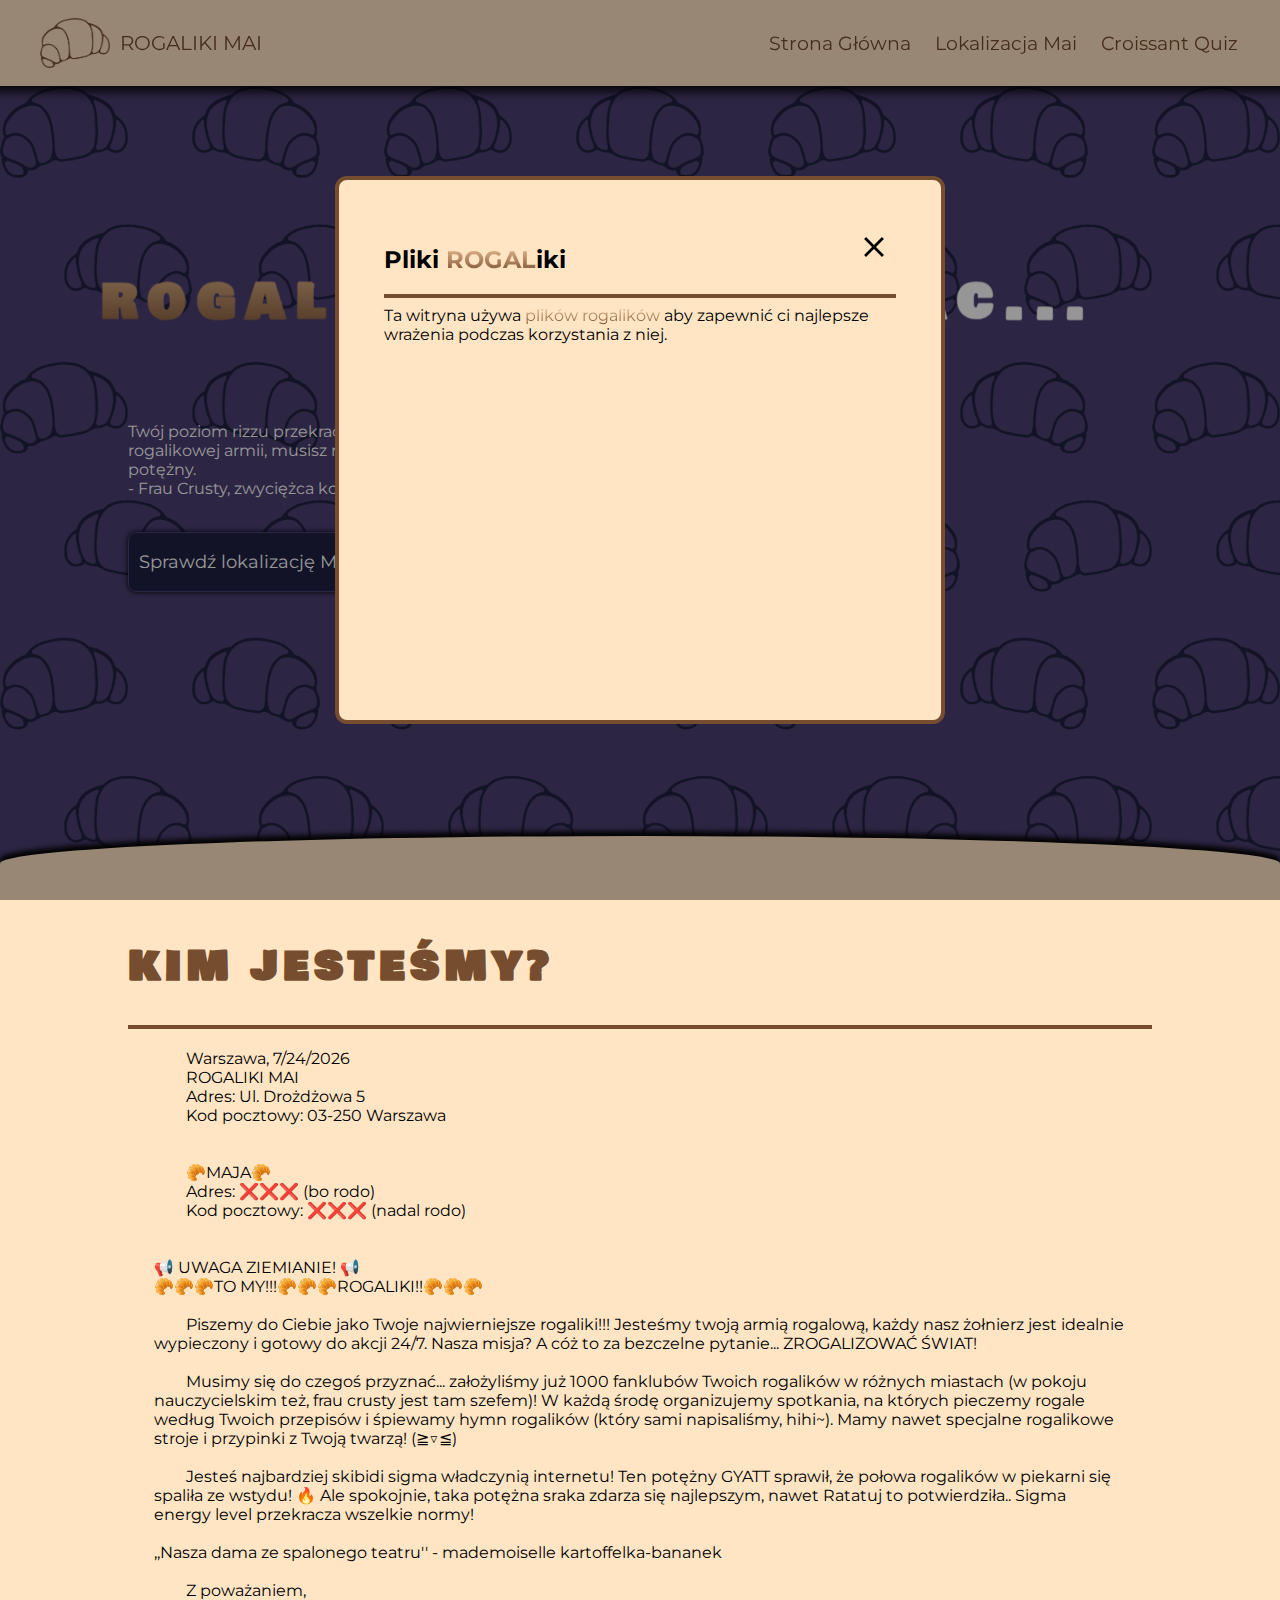
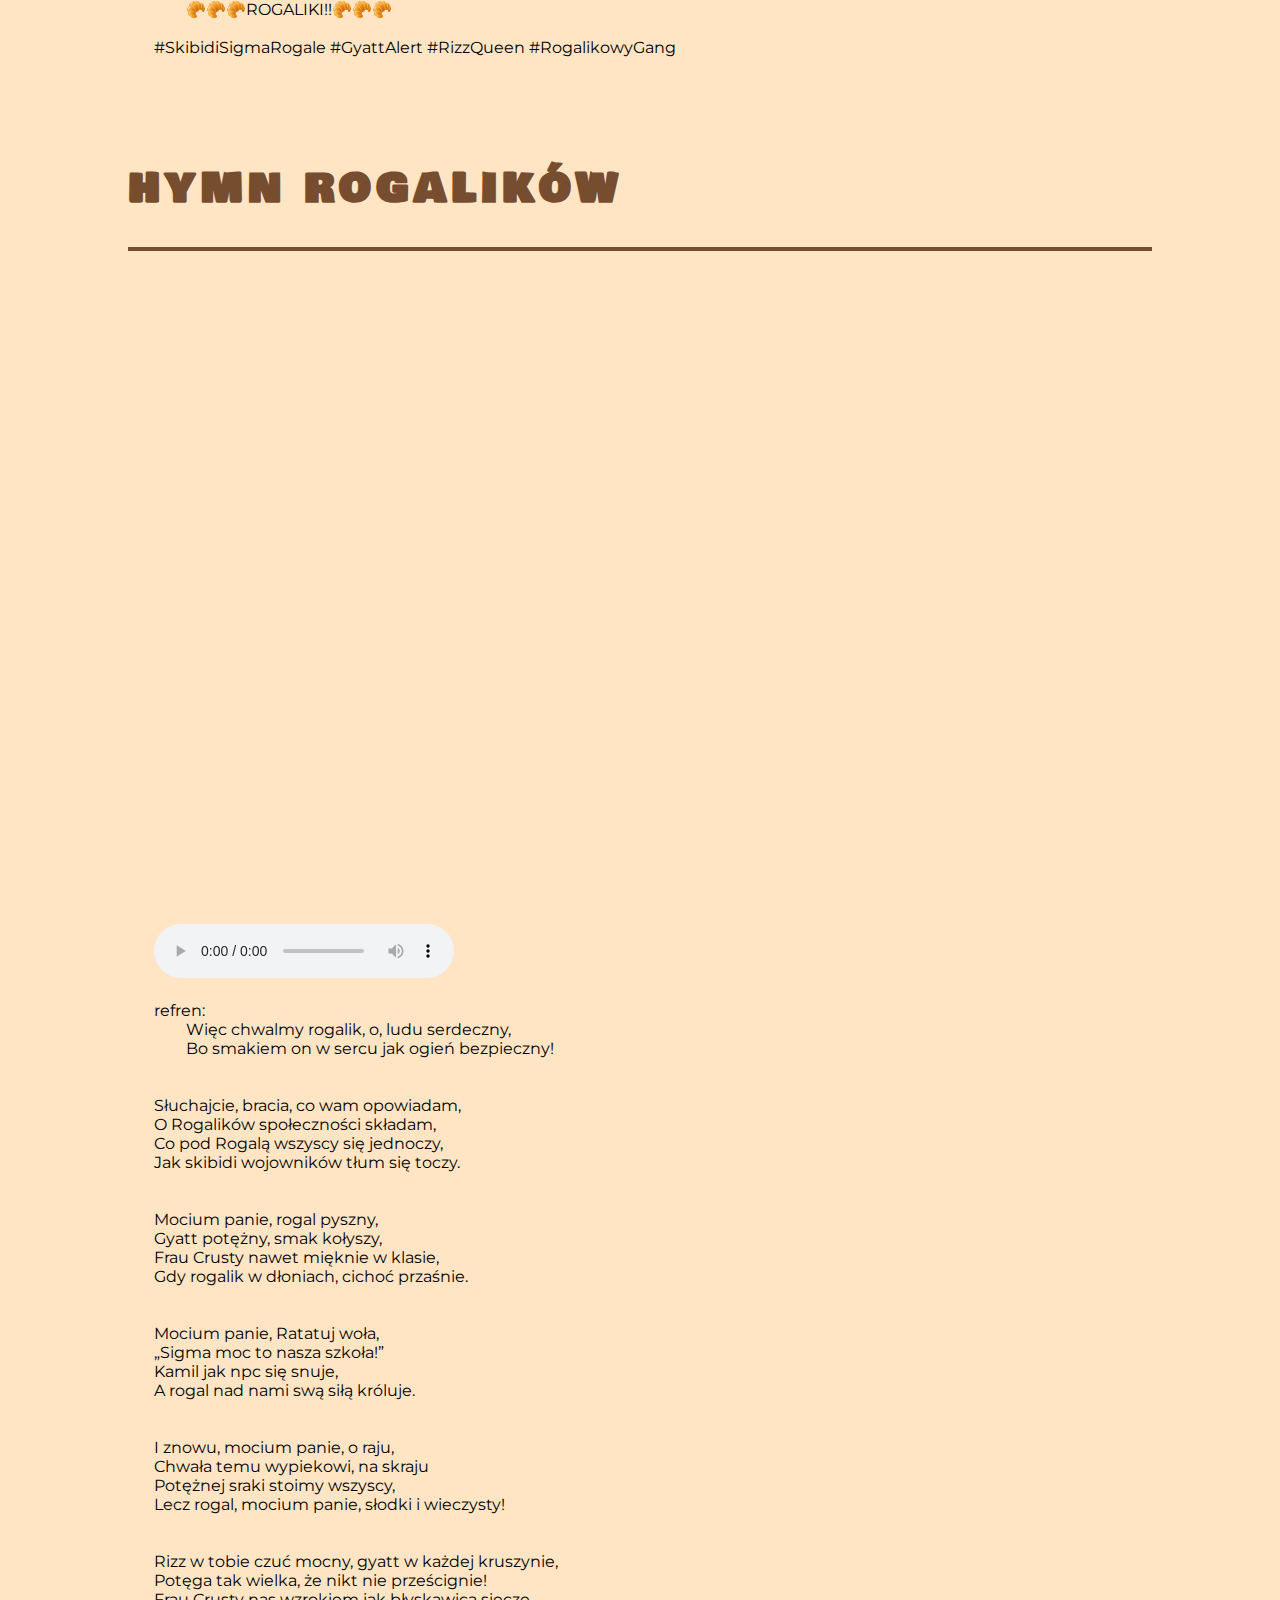
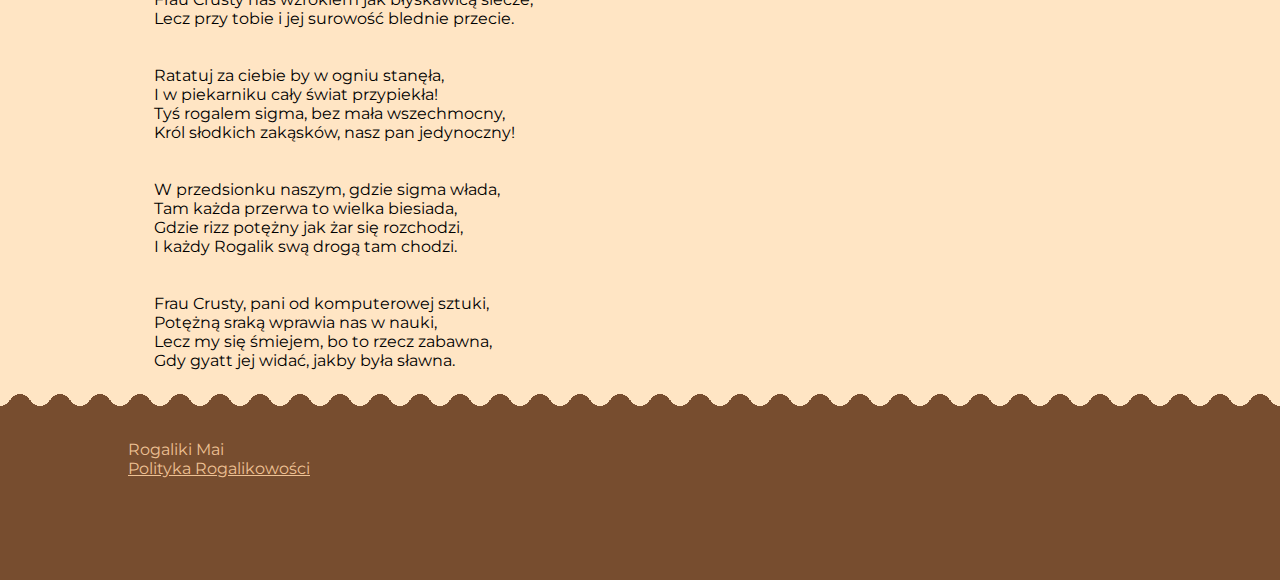
==== index.html @ 48d4c724 "renamed" ====
<!DOCTYPE html>
<html lang="en">
<head>
    <meta charset="UTF-8">
    <meta http-equiv="Cache-Control" content="no-cache, no-store, must-revalidate"/>
    <meta http-equiv="Pragma" content="no-cache"/>
    <meta http-equiv="Expires" content="0"/>
    <meta name="viewport" content="width=device-width, initial-scale=1.0">
    <meta name="description" content="Fanpage MAI ROGALI | Armia rogalików 🥐">
    <meta name="googlebot" content="notranslate">
    <meta name="keywords" content="fanpage, maja rogala, rogaliki, armia rogalików">
    <meta name="language" content="Polish">
    <link rel="stylesheet" href="css/general.css?nocache=29.10.2024"> <!-- nonspecific -->
    

    <link rel="preconnect" href="https://fonts.googleapis.com">
    <link rel="preconnect" href="https://fonts.gstatic.com" crossorigin>
    <link href="https://fonts.googleapis.com/css2?family=Bowlby+One+SC&family=Montserrat:ital,wght@0,100..900;1,100..900&display=swap" rel="stylesheet">
    <title>Strona główna | MajaRogala.com</title>
    <script src="script.js?nocache=29.10.2024" defer></script>
    <style>
        .box {
            --size: 10px;
            --p: 5px;
            --R: 10.9px /*sqrt(var(--size)*var(--size) + var(--p)*var(--p))*/;
            height: 40px;
            outline: 10px solid black;
            background-color: #774D2F;
        }

        .box.mask {
            -webkit-mask:
                radial-gradient(var(--R) at 50% calc(var(--size) + var(--p)),blue 99%,#0000 101%) calc(50% - 2*var(--size)) 0/calc(4*var(--size)) 100%,
                radial-gradient(var(--R) at 50% calc(-1*var(--p)),#0000 99%,red 101%) 50% var(--size)/calc(4*var(--size)) 100% repeat-x;
            background-color: #774D2F;
            border: none;
            
        }
    </style>
    <style>
        .container {
            perspective: 1000px;
            height: 100px;
            width: 90%;
            margin-top: 4vh;
            margin-bottom: 8vh;
        }

        .cube {
            width: 100%;
            height: 100%;
            position: relative;
            transform-style: preserve-3d;
            animation: rotate 16s infinite linear;
        }

        @keyframes rotate {
            0% {
                transform: rotateX(0deg);
            }
            5% {
                transform: rotateX(90deg);
            }
            25% {
                transform: rotateX(90deg);
            }
            30% {
                transform: rotateX(180deg);
            }
            50% {
                transform: rotateX(180deg);
            }
            55% {
                transform: rotateX(270deg);
            }
            75% {
                transform: rotateX(270deg);
            }
            80% {
                transform: rotateX(360deg);
            }
            100% {
                transform: rotateX(360deg);
            }
        }

        .face {
            position: absolute;
            width: 100%;
            height: 100%;
            display: flex;
            align-items: center;
            backface-visibility: hidden;
            box-sizing: border-box;
        }

        /* Position the faces */
        .face:nth-child(1) { transform: rotateX(0deg) translateZ(50px); }
        .face:nth-child(2) { transform: rotateX(-90deg) translateZ(50px); }
        .face:nth-child(3) { transform: rotateX(-180deg) translateZ(50px); }
        .face:nth-child(4) { transform: rotateX(-270deg) translateZ(50px); }
    </style>
</head>
<body>

    <nav id="navbar">
        <div class="nav-wrapper">
            <div class="logo">
                <a href="#home"><img src="img/rogalik.png" alt="logo"><div>ROGALIKI MAI</div></a>
            </div>
            <ul id="menu">
                <li><a href="#">Strona Główna</a></li>
                <li><a href="https://www.google.com/maps/place/Zesp%C3%B3%C5%82+Szk%C3%B3%C5%82+Ponadgimnazjalnych+nr+5+w+Kro%C5%9Bnie,+Rzeszowska+10,+38-404+Krosno/@49.7195922,21.7170761,17z">Lokalizacja Mai</a></li>
                <li><a href="#">Croissant Quiz</a></li>
            </ul>
            <svg id="burger" xmlns="http://www.w3.org/2000/svg" height="24px" viewBox="0 -960 960 960" width="24px" fill="#774d2f"><path d="M120-240v-80h720v80H120Zm0-200v-80h720v80H120Zm0-200v-80h720v80H120Z"/>  </svg>

        </div>
    </nav>
    <div id="landing">
        <div class="container">
            <div class="cube">
                <div class="face"><h1><span class="rogalowy">rogal</span>nie rzecz biorąc...</h1></div>
                <div class="face"><h1>z<span class="rogalowy">rogal</span>uj sobie życie!</h1></div>
                <div class="face"><h1><span class="rogalowy">rogal</span>nie tego nie pożałujesz!</h1></div>
                <div class="face"><h1><span class="rogalowy">rogal</span>uj jak szalony!</h1></div>
            </div>
        </div>
        
        <p>Twój poziom rizzu przekracza wszelkie normy sanitarne! Jeśli chcesz dołączyć do naszej rogalikowej armii, musisz najpierw udowodnić, że Twój GYATT jest wystarczająco potężny. <br> - Frau Crusty, zwyciężca konkursu #1 Gyatt Poland</p><br>
        <button><a style="text-decoration: none;color: white;"href="https://www.google.com/maps/place/Zesp%C3%B3%C5%82+Szk%C3%B3%C5%82+Ponadgimnazjalnych+nr+5+w+Kro%C5%9Bnie,+Rzeszowska+10,+38-404+Krosno/@49.7195922,21.7170761,17z">Sprawdź lokalizację Mai Rogali</a><svg xmlns="http://www.w3.org/2000/svg" height="24px" viewBox="0 -960 960 960" width="24px" height="24px" fill="#fefefe"><path d="M647-440H160v-80h487L423-744l57-56 320 320-320 320-57-56 224-224Z"/></svg></button>
    </div>
    <div id="main">
        <div id="container">
            <h1>KIM JESTEŚMY?</h1>
            <hr>
            <p class="mainarticle">
                &emsp;&emsp;Warszawa, <script>document.currentScript.outerHTML = new Date().toLocaleDateString();
                </script><br>
                &emsp;&emsp;ROGALIKI MAI<br>
                &emsp;&emsp;Adres: Ul. Drożdżowa 5<br>
                &emsp;&emsp;Kod pocztowy: 03-250 Warszawa<br>
                <br>
                <br>
                &emsp;&emsp;🥐MAJA🥐<br>
                &emsp;&emsp;Adres: ❌❌❌ (bo rodo)<br>
                &emsp;&emsp;Kod pocztowy: ❌❌❌ (nadal rodo)<br>
                <br>
                <br>
                📢 UWAGA ZIEMIANIE! 📢<br>
                🥐🥐🥐TO MY!!!🥐🥐🥐ROGALIKI!!🥐🥐🥐<br><br>
                &emsp;&emsp;Piszemy do Ciebie jako Twoje najwierniejsze rogaliki!!! Jesteśmy twoją armią rogalową, każdy nasz żołnierz jest idealnie wypieczony i gotowy do akcji 24/7. Nasza misja? A cóż to za bezczelne pytanie... ZROGALIZOWAĆ ŚWIAT!
                <br><br>
                &emsp;&emsp;Musimy się do czegoś przyznać... założyliśmy już 1000 fanklubów Twoich rogalików w różnych miastach (w pokoju nauczycielskim też, frau crusty jest tam szefem)! W każdą środę organizujemy spotkania, na których pieczemy rogale według Twoich przepisów i śpiewamy hymn rogalików (który sami napisaliśmy, hihi~). Mamy nawet specjalne rogalikowe stroje i przypinki z Twoją twarzą! (⁠≧⁠▽⁠≦⁠)
                <br><br>
                &emsp;&emsp;Jesteś najbardziej skibidi sigma władczynią internetu! Ten potężny GYATT sprawił, że połowa rogalików w piekarni się spaliła ze wstydu! 🔥 Ale spokojnie, taka potężna srаka zdarza się najlepszym, nawet Ratatuj to potwierdziła.. Sigma energy level przekracza wszelkie normy!

                <br><br>
                ,,Nasza dama ze spalonego teatru'' - mademoiselle kartoffelka-bananek<br><br>

                
                &emsp;&emsp;Z poważaniem, <br>
                &emsp;&emsp;🥐🥐🥐ROGALIKI!!🥐🥐🥐<br><br>

                #SkibidiSigmaRogale #GyattAlert #RizzQueen #RogalikowyGang

            </p>
            <br><br><br>
            <h1>HYMN ROGALIKÓW</h1>
            <hr>
            <p class="mainarticle">
                <iframe id="ytiframe" width="560" height="315" src="https://www.youtube.com/embed/8287SvVeguQ?si=bzVnRDHupe-ZYFOX" title="YouTube video player" frameborder="0" allow="accelerometer; autoplay; clipboard-write; encrypted-media; gyroscope; picture-in-picture; web-share" referrerpolicy="strict-origin-when-cross-origin" allowfullscreen></iframe>
                <br><br>
                <audio controls>
                    <source src="img/hymn.mp3" type="audio/mp3">
                </audio>
                <br><br>
                refren:<br>
                &emsp;&emsp;Więc chwalmy rogalik, o, ludu serdeczny,<br>
                &emsp;&emsp;Bo smakiem on w sercu jak ogień bezpieczny!<br>
                <br><br>

            Słuchajcie, bracia, co wam opowiadam,<br>
            O Rogalików społeczności składam,<br>
            Co pod Rogalą wszyscy się jednoczy,<br>
            Jak skibidi wojowników tłum się toczy.<br>
            <br><br>
            Mocium panie, rogal pyszny,<br>
            Gyatt potężny, smak kołyszy,<br>
            Frau Crusty nawet mięknie w klasie,<br>
            Gdy rogalik w dłoniach, cichoć przaśnie.<br>
            <br><br>
            Mocium panie, Ratatuj woła,<br>
            „Sigma moc to nasza szkoła!”<br>
            Kamil jak npc się snuje,<br>
            A rogal nad nami swą siłą króluje.<br>
            <br><br>
            I znowu, mocium panie, o raju,<br>
            Chwała temu wypiekowi, na skraju<br>
            Potężnej sraki stoimy wszyscy,<br>
            Lecz rogal, mocium panie, słodki i wieczysty!<br>
            <br><br>
            Rizz w tobie czuć mocny, gyatt w każdej kruszynie,<br>
            Potęga tak wielka, że nikt nie prześcignie!<br>
            Frau Crusty nas wzrokiem jak błyskawicą siecze,<br>
            Lecz przy tobie i jej surowość blednie przecie.<br>
            <br><br>
            Ratatuj za ciebie by w ogniu stanęła,<br>
            I w piekarniku cały świat przypiekła!<br>
            Tyś rogalem sigma, bez mała wszechmocny,<br>
            Król słodkich zakąsków, nasz pan jedynoczny!<br>
            <br><br>
            W przedsionku naszym, gdzie sigma włada,<br>
            Tam każda przerwa to wielka biesiada,<br>
            Gdzie rizz potężny jak żar się rozchodzi,<br>
            I każdy Rogalik swą drogą tam chodzi.<br>
            <br><br>
            Frau Crusty, pani od komputerowej sztuki,<br>
            Potężną sraką wprawia nas w nauki,<br>
            Lecz my się śmiejem, bo to rzecz zabawna,<br>
            Gdy gyatt jej widać, jakby była sławna.<br>


            </p>
        </div>
    </div>
    <div id="prefooter">
        <div class="box mask"></div>
    </div>
    <footer>
        Rogaliki Mai <br>
        <a href="#" id="polityka">Polityka Rogalikowości</a>

    </footer>
</body>
</html>
---- css/general.css ----
:root {
    --bluedark: #1F2041;
    --blue: #4B3F72;
    --browndark: #774D2F;
    --brown: #EEC194;
    --brownlight: #FFE5C4;

    --white: #fefefe;
    --black: #060606;
    
}
html, body {
    margin: 0;
    padding: 0;
}

#navbar {
    background-color: var(--brownlight);

    font-size: larger;
    padding: 10px 0;
    position: sticky;
    width: 100%;
    top: 0;
    z-index: 1000;
    font-family: "Montserrat", "Segoe UI";
    box-shadow: var(--black) 0px -5px 10px 10px;
}

.nav-wrapper {
    display: flex;
    justify-content: space-between;
    align-items: center;
    max-width: 1200px;
    margin: 0 auto;
    padding: 0 20px;
}

.logo img {
    height: 50px;
    display: inline;
    line-height: 30px;
    float: left;
}

.logo div {
    float: right;
    height: 50px;
    font-size: 20px;
    margin-left: 10px;
    line-height: 50px;
    color: var(--browndark);
}
#menu {
    list-style: none;
    display: flex;
}

#menu li {
    margin-left: 20px;
    border-radius: 4px;
    padding: 2px;
    transition-duration: 0.2s;
}
#menu li:hover{
    background-color: rgba(119, 77, 47, 0.1);
    color: var(--brownlight);
}

#menu li a {
    color: var(--browndark);
    text-decoration: none;
}
.mainarticle iframe {
    width: 100%;
    height: 70vh;
}
#landing {

    height: 800px;
    width: 100%;
    background-color: black;
    background-image: url("../img/rogalik2.png");
    background-size:30%;
    padding: 10% 0% 20% 10%;
    box-sizing: border-box;
    z-index: -2;
    animation: move 60s linear 0s infinite;
}
#landing h1 {
    font-family: "Bowlby One SC", serif;
    color: var(--white);
    font-size: 4vw;
    letter-spacing: 10px;
}
#landing p {
    font-family: "Montserrat", "Segoe UI";
    width: 60%;
    color: var(--white);
}
pre {
    font-family: "Montserrat", "Segoe UI";
}
#landing button {
    font-family: "Montserrat", "Segoe UI";
    height: 60px;
    max-width: fit-content;
    border: 1px solid var(--blue);
    font-size: 18px;
    line-height: 50px;
    padding: 0px 10px;
    border-radius: 8px;
    background-color: var(--bluedark);
    text-align: center;
    color:white;
    box-shadow: inset var(--black) 0px 0px 0px, var(--black) 0px 0px 5px;
    transition-duration: 0.3s;
}
#landing svg {
    height: 1em;
    vertical-align: middle;
}

#landing button:hover {
    box-shadow: inset var(--black) 0px 0px 15px, var(--black) 0px 0px 0px;
}

#main::before {
    width: 100%;
    transform: translateY(-100px);
    height: 50px;
    border-radius: 100% 100% 0% 0%;
    background-color: var(--brownlight);
    position: absolute;
    content: " ";
    z-index: 0;
    box-shadow: var(--black) 0px -5px 5px;
    border-bottom: 5px solid var(--brownlight);
}
body {
    background-color: var(--brownlight);
}

#container {
    width: 80%;
    margin: auto;
    margin-top: 50px;
}

hr {
    border: 2px solid var(--browndark);
}
h1 {
    font-family: "Bowlby One SC", serif;
    font-size: 40px;
    color: var(--browndark);
    letter-spacing: 5px;
}
.mainarticle {
    width: 95%;
    margin: 20px auto;
    tab-size: 20px;
    font-family: "Montserrat", "Segoe UI";

}
footer {
    background-color: var(--browndark);
    height: 130px;
    color: var(--brown);
    padding: 10px 10%;
    font-family: "Montserrat", "Segoe UI";
    outline: 5px solid #774D2F;
}
footer a {
    color: var(--brown);
}
.rogalowy {
    background: -webkit-linear-gradient(var(--brown), var(--browndark));
    -webkit-background-clip: text;
    -webkit-text-fill-color: transparent;
}

@media screen and (max-width:1000px) {
    #landing {
       background-size: 20%;
       height: 900px;
       padding: 10% 0% 0% 10%;
    }
    .logo div {
        display: none;
    }
    #landing h1 {
        font-size: 40px;
        letter-spacing: 5px;
    }
    #ytiframe {
        width: 80vw;
        margin: auto;
    }
}

.nav-wrapper svg{
    display: none;
}

#modalcontainer {
    position: fixed;
    display: flex;
    z-index: 10000;
    width: 100%;
    height: 100%;
    background-color: rgba(0, 0, 0, 0.409);
}
#modalcontainer #modal {
    margin: auto;
    font-family: "Montserrat", "Segoe UI";
    width: 40vw;
    height: 50vh;
    max-width: 850px;
    max-height: 700px;
    background-color: var(--brownlight);
    border-radius: 12px;
    border: 4px solid var(--browndark);
    padding: 5vh;
}
#smcontainer {
    display: none;
}
@media screen and (max-width:500px) {
    .nav-wrapper svg{
        display: block;
        float: right;
    }
    #smcontainer {
        display: block;
        position: fixed;
        width: 100%;
        height: 100%;
        z-index: 1500;
        background-color: rgba(0,0,0,0.2);
    }
    #sm {
        width: 60%;
        background-color: var(--brownlight);
        box-shadow: black 0px 0px 20vw;
        padding: 5vw;
        border-left: 5px solid var(--browndark);
        height: 100%;
        position: absolute;
        transform: translateX(140%);
        animation: menumove 0.25s cubic-bezier(0.075, 0.82, 0.165, 1) 0s 1;
        animation-fill-mode: forwards;
    }
    #sidemenubuttons li{
        font-family: "Montserrat", "Segoe UI";
        padding: 5px;
        margin-bottom: 5px;
        font-size: 24px;

        border-bottom: 2px solid var(--browndark);
    }
    #sidemenubuttons {
        list-style: none;
    }
    #sidemenubuttons li a {
        text-decoration: none;
        color: var(--browndark);
    }
    #menu {
        display: none;
    }
    #landing h1 {
        font-size: 30px;
        letter-spacing: 3px;
    }
    #landing p {
        font-size: larger;
    }
    #landing button {
        width: 80%;
        height: fit-content;
        line-height: 40px;
        font-size: 30px;
    }

}
@keyframes move {
    from {
        background-position: 0% 0%;
    }
    to {
        background-position: 100% 100%;
    }
}
@keyframes menumove {
    from {
        transform: translateX(140%);
    }
    to {
        transform: translateX(40%);
    }
}
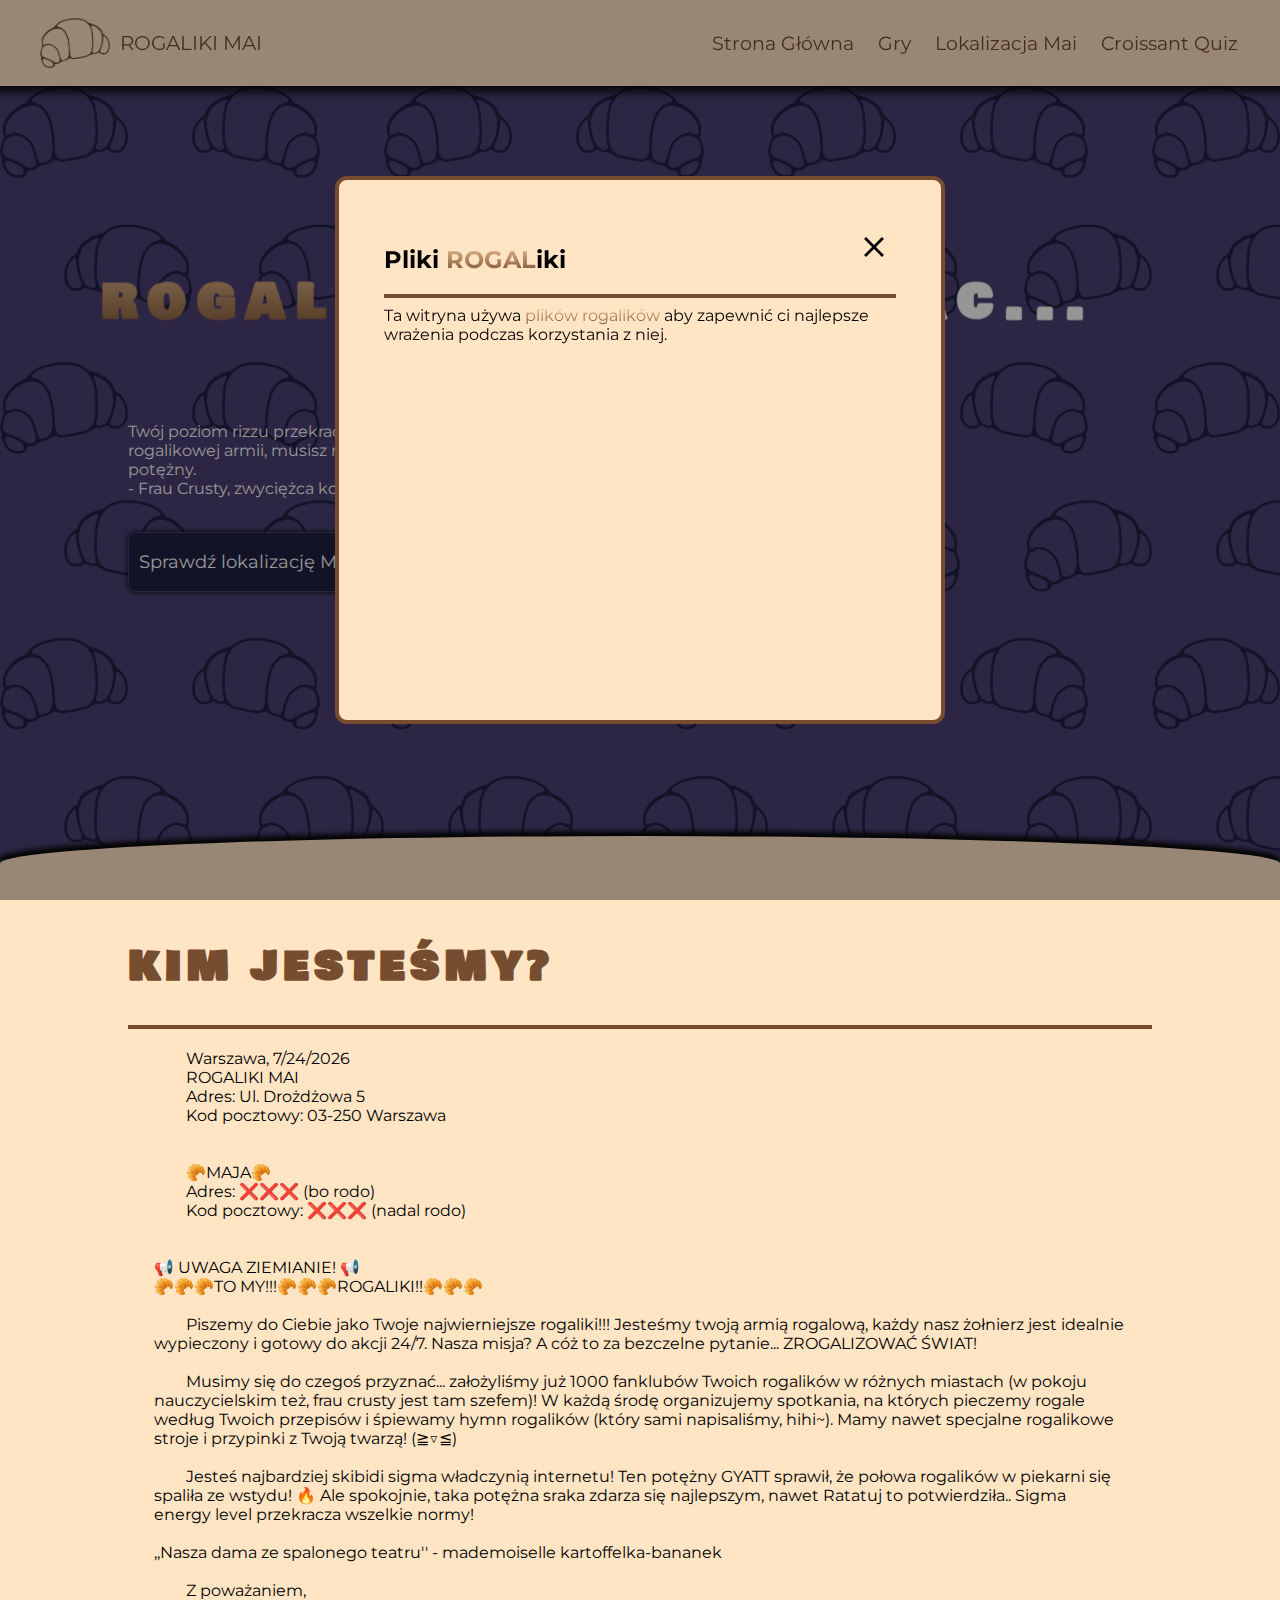
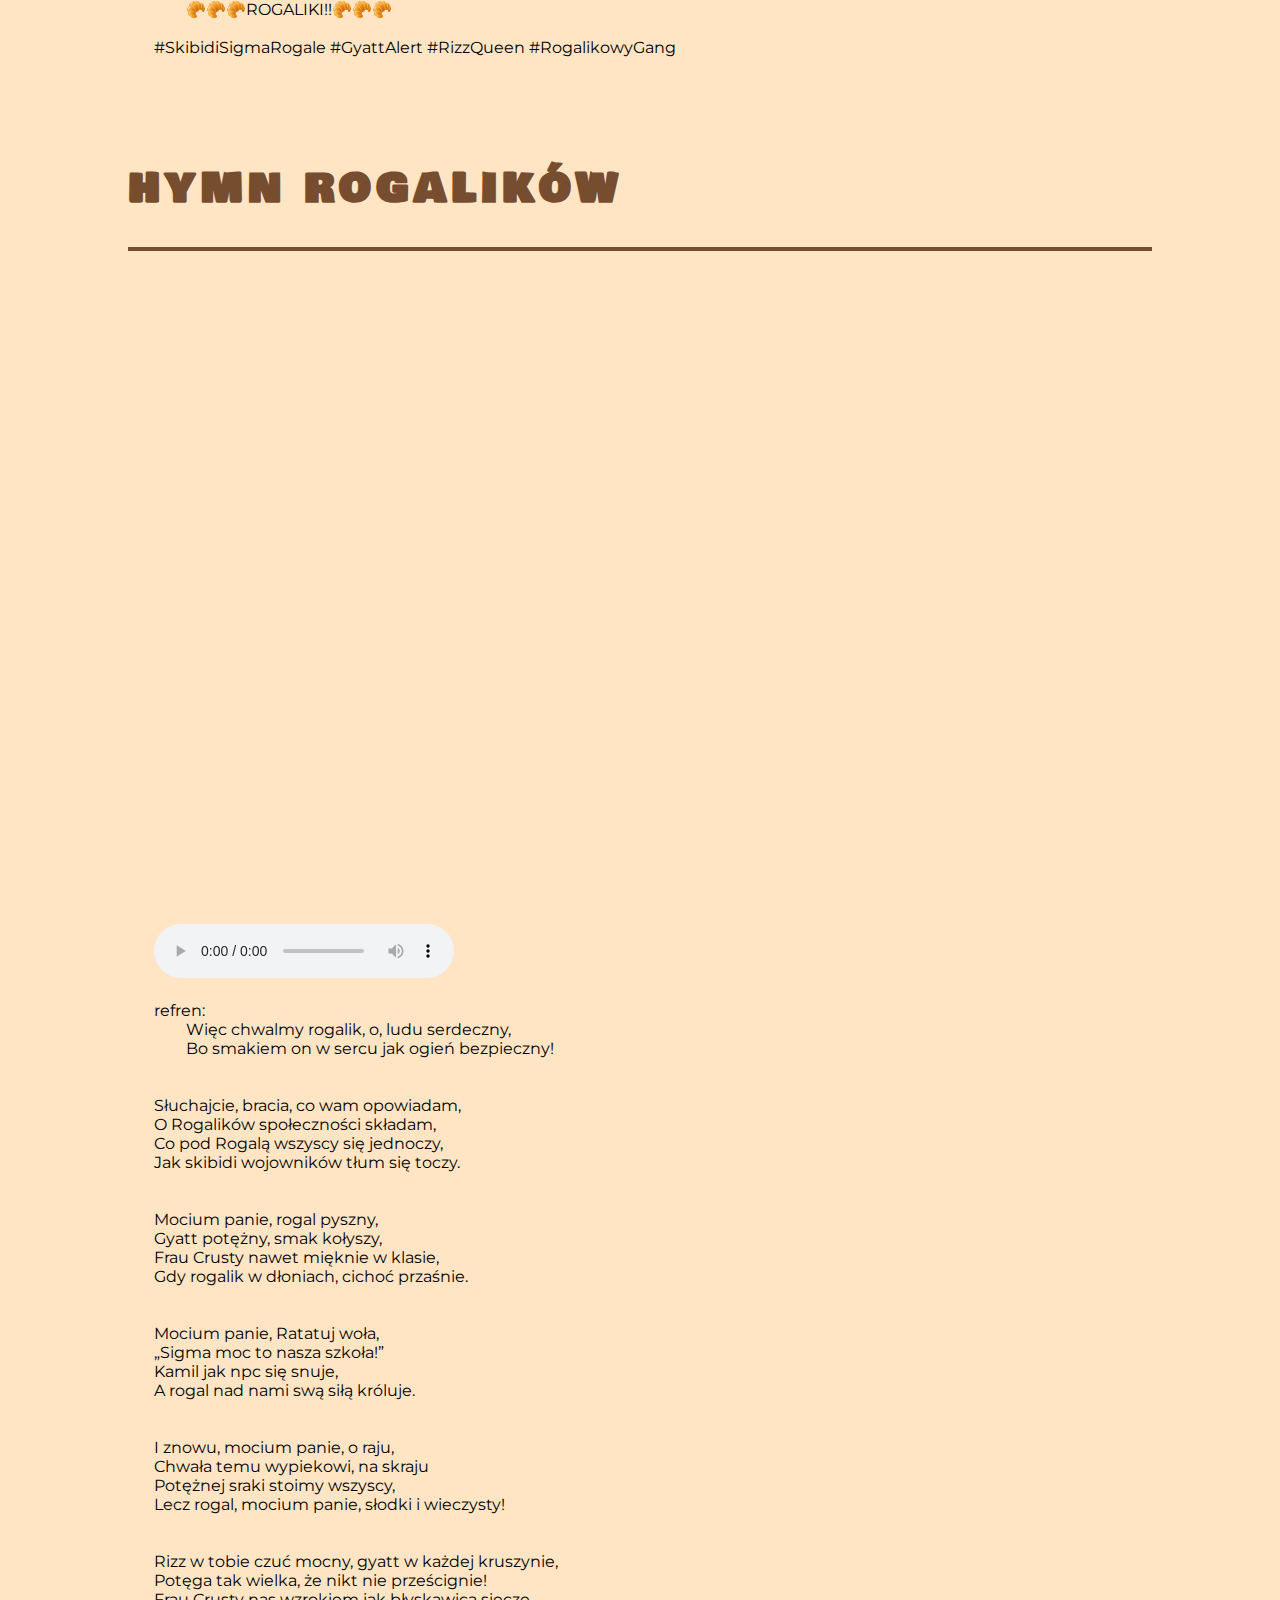
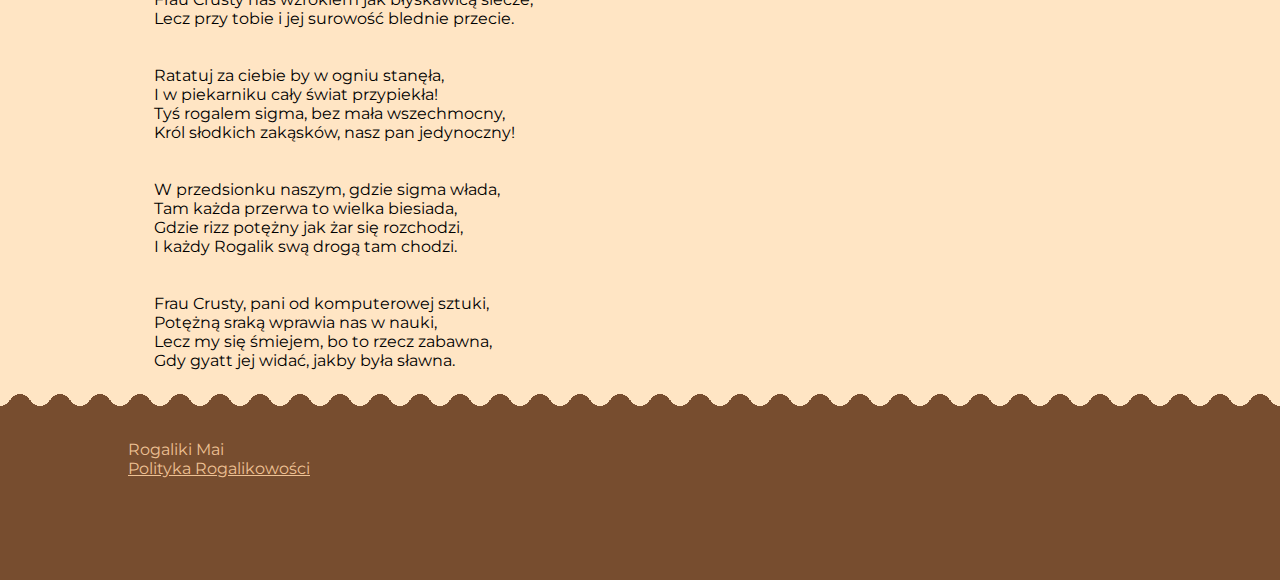
==== commit 6cdc6f65: "1" ====
--- a/index.html
+++ b/index.html
@@ -109,9 +109,10 @@
                 <a href="#home"><img src="img/rogalik.png" alt="logo"><div>ROGALIKI MAI</div></a>
             </div>
             <ul id="menu">
-                <li><a href="#">Strona Główna</a></li>
+                <li><a href="index.html">Strona Główna</a></li>
+                <li><a href="https://mil0-x08.itch.io/">Gry</a></li>
                 <li><a href="https://www.google.com/maps/place/Zesp%C3%B3%C5%82+Szk%C3%B3%C5%82+Ponadgimnazjalnych+nr+5+w+Kro%C5%9Bnie,+Rzeszowska+10,+38-404+Krosno/@49.7195922,21.7170761,17z">Lokalizacja Mai</a></li>
-                <li><a href="#">Croissant Quiz</a></li>
+                <li><a href="test.html">Croissant Quiz</a></li>
             </ul>
             <svg id="burger" xmlns="http://www.w3.org/2000/svg" height="24px" viewBox="0 -960 960 960" width="24px" fill="#774d2f"><path d="M120-240v-80h720v80H120Zm0-200v-80h720v80H120Zm0-200v-80h720v80H120Z"/>  </svg>
 
